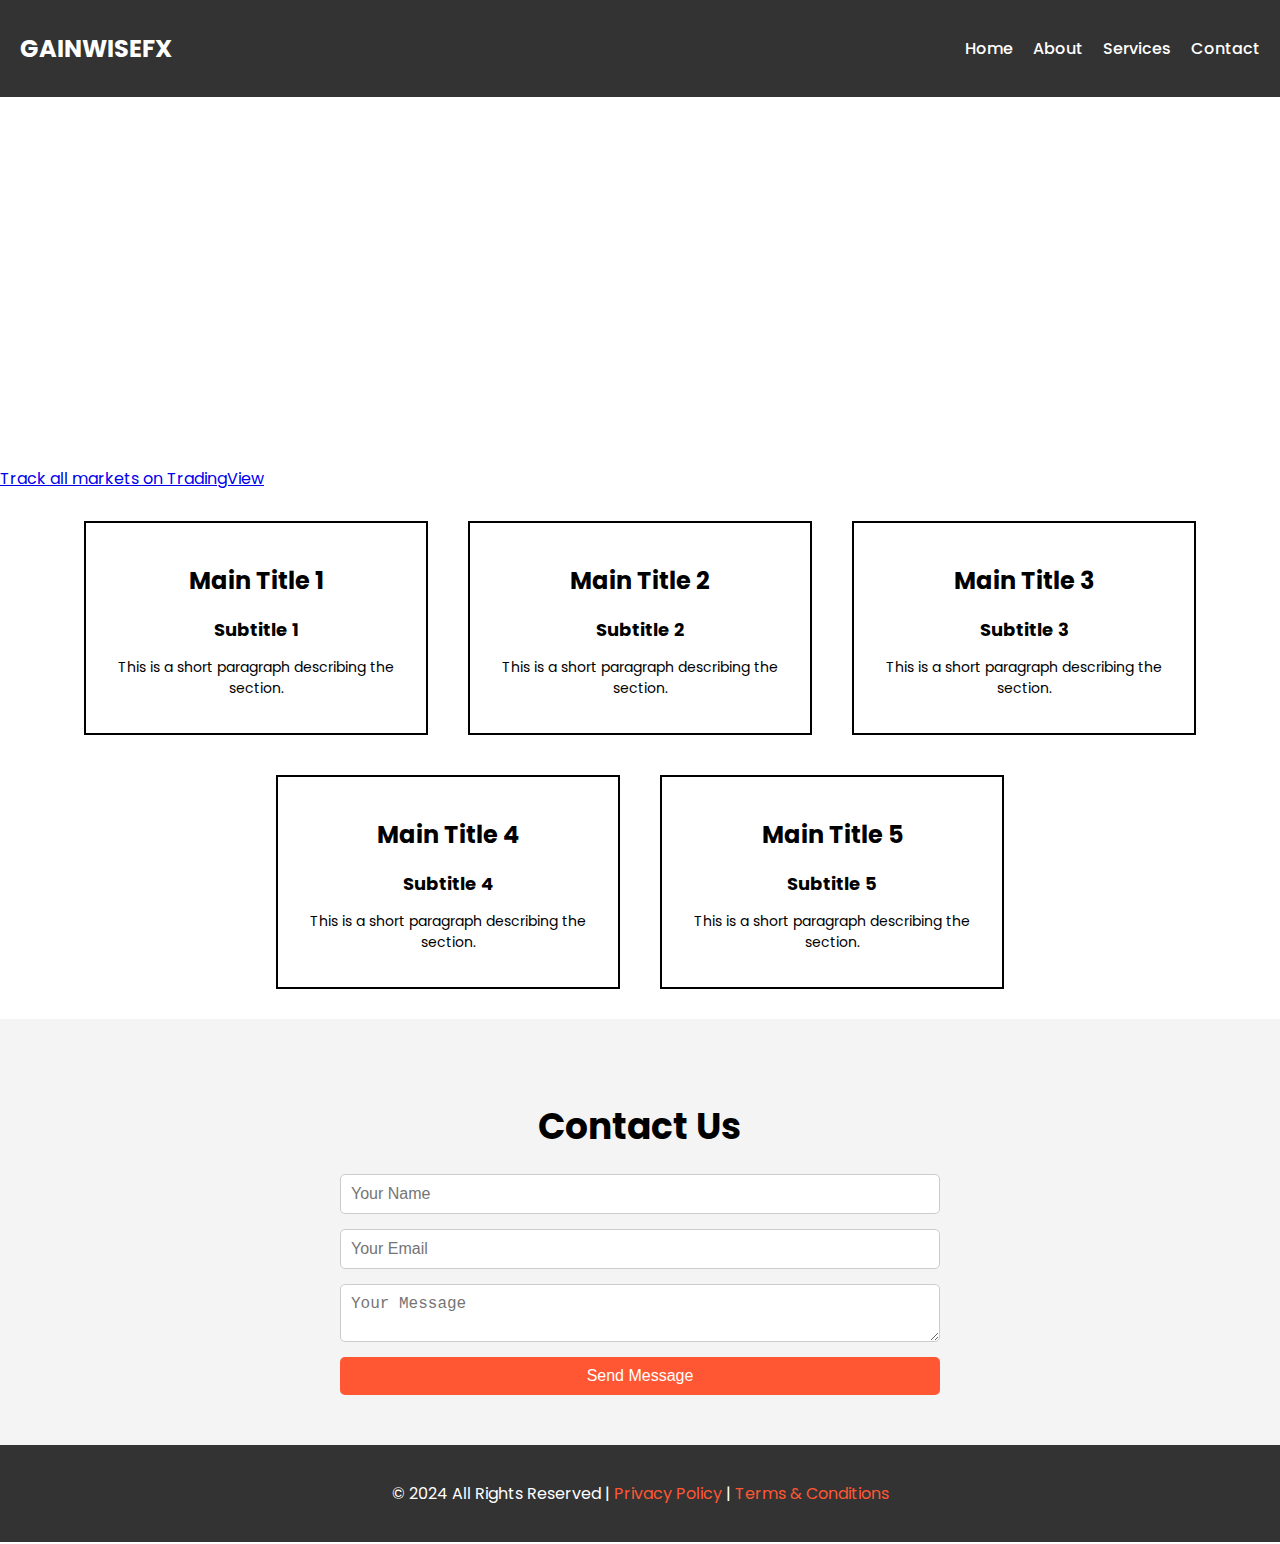
==== index.html @ 96739b5e "first commit" ====
<!DOCTYPE html>
<html lang="en">
<head>
    <meta charset="UTF-8">
    <meta name="viewport" content="width=device-width, initial-scale=1.0">
    <title>GainwiseFX</title>
    <link rel="stylesheet" href="https://fonts.googleapis.com/css2?family=Poppins:wght@400;500;600;700&display=swap">
    <link rel="stylesheet" href="styles.css">
    <style>
        
        body {
            font-family: 'Poppins', sans-serif;
            margin: 0;
            padding: 0;
            box-sizing: border-box;
        }

        .navbar {
            display: flex;
            justify-content: space-between;
            align-items: center;
            padding: 20px;
            background-color: #333;
            color: #fff;
        }

        .logo {
            font-size: 24px;
            font-weight: 700;
        }

        .hamburger {
            font-size: 24px;
            cursor: pointer;
            display: none;
        }

        .nav-links {
            list-style: none;
            display: flex;
            gap: 20px;
        }

        .nav-links a {
            color: #fff;
            text-decoration: none;
            font-weight: 500;
        }

        .hero {
            background: url('https://via.placeholder.com/1500x800') no-repeat center center/cover;
            color: #fff;
            padding: 100px 20px;
            text-align: center;
        }

        .hero-content h1 {
            font-size: 48px;
            margin-bottom: 20px;
        }

        .hero-content p {
            font-size: 18px;
        }

        .info-section {
            display: flex;
            flex-wrap: wrap;
            justify-content: center;
            padding: 20px;
            gap: 20px;
        }

        .info-box {
            transition: all 0.3s ease;
            border: 2px solid #000;
            padding: 20px;
            margin: 10px;
            cursor: pointer;
            flex: 1 1 calc(25% - 40px);
            max-width: 300px;
            text-align: center;
        }

        .info-box h2 {
            font-size: 24px;
            margin-bottom: 10px;
        }

        .info-box h3 {
            font-size: 18px;
            margin-bottom: 10px;
        }

        .info-box p {
            font-size: 14px;
        }

        .slide-in {
            transform: translateY(0);
            opacity: 1;
        }

        .shadow-bounce {
            box-shadow: 0px 4px 10px rgba(0, 0, 0, 0.3);
            transform: scale(1.05);
        }

        .info-box:hover {
            border-color: #ff5733;
            color: #ff5733;
        }

        .contact-section {
            padding: 50px 20px;
            background-color: #f4f4f4;
            text-align: center;
        }

        .contact-section h2 {
            font-size: 36px;
            margin-bottom: 20px;
        }

        .contact-section form {
            max-width: 600px;
            margin: 0 auto;
            display: flex;
            flex-direction: column;
            gap: 15px;
        }

        .contact-section input,
        .contact-section textarea {
            padding: 10px;
            border: 1px solid #ccc;
            border-radius: 5px;
            font-size: 16px;
        }

        .contact-section button {
            padding: 10px 20px;
            background-color: #ff5733;
            color: #fff;
            border: none;
            border-radius: 5px;
            cursor: pointer;
            font-size: 16px;
        }

        .footer {
            background-color: #333;
            color: #fff;
            text-align: center;
            padding: 20px;
        }

        .footer a {
            color: #ff5733;
            text-decoration: none;
        }

        /* Mobile Queries */
        @media (max-width: 768px) {
            .hamburger {
                display: block;
            }

            .nav-links {
                display: none;
                flex-direction: column;
                gap: 10px;
                position: absolute;
                top: 70px;
                right: 20px;
                background-color: #333;
                padding: 20px;
                border-radius: 5px;
            }

            .nav-links.active {
                display: flex;
            }

            .hero-content h1 {
                font-size: 36px;
            }

            .hero-content p {
                font-size: 16px;
            }

            .info-box {
                flex: 1 1 calc(50% - 40px);
            }
        }

        @media (max-width: 480px) {
            .info-box {
                flex: 1 1 100%;
            }
        }
    </style>
</head>
<body>
    <nav class="navbar">
        <div class="logo">GAINWISEFX</div>
        <div class="hamburger" onclick="toggleMenu()">&#9776;</div>
        <ul class="nav-links" id="navMenu">
            <li><a href="#">Home</a></li>
            <li><a href="#">About</a></li>
            <li><a href="#">Services</a></li>
            <li><a href="#">Contact</a></li>
        </ul>
    </nav>
    
    <header class="hero">
        <div class="hero-content">
            <h1>Welcome to Our Website</h1>
            <p>Your journey starts here.</p>
        </div>
    </header>
    
    <!-- TradingView Widget BEGIN -->
    <div class="tradingview-widget-container">
        <div class="tradingview-widget-container__widget"></div>
        <div class="tradingview-widget-copyright"><a href="https://www.tradingview.com/" rel="noopener nofollow" target="_blank"><span class="blue-text">Track all markets on TradingView</span></a></div>
    </div>
    <script type="text/javascript">
        var tradingViewSettings = {
            "symbol": "FX:EURUSD",
            "width": 350,
            "height": 220,
            "locale": "en",
            "dateRange": "12M",
            "colorTheme": "dark",
            "isTransparent": false,
            "autosize": false,
            "largeChartUrl": ""
        };

        (function() {
            var script = document.createElement("script");
            script.type = "text/javascript";
            script.src = "https://s3.tradingview.com/external-embedding/embed-widget-mini-symbol-overview.js";
            script.async = true;
            script.onload = function() {
                new TradingView.widget(tradingViewSettings);
            };
            document.querySelector(".tradingview-widget-container").appendChild(script);
        })();
    </script>
    <!-- TradingView Widget END -->
    
    <section class="info-section">
        <div class="info-box" onclick="changeStyle(this)">
            <h2>Main Title 1</h2>
            <h3>Subtitle 1</h3>
            <p>This is a short paragraph describing the section.</p>
        </div>
        <div class="info-box" onclick="changeStyle(this)">
            <h2>Main Title 2</h2>
            <h3>Subtitle 2</h3>
            <p>This is a short paragraph describing the section.</p>
        </div>
        <div class="info-box" onclick="changeStyle(this)">
            <h2>Main Title 3</h2>
            <h3>Subtitle 3</h3>
            <p>This is a short paragraph describing the section.</p>
        </div>
        <div class="info-box" onclick="changeStyle(this)">
            <h2>Main Title 4</h2>
            <h3>Subtitle 4</h3>
            <p>This is a short paragraph describing the section.</p>
        </div>
        <div class="info-box" onclick="changeStyle(this)">
            <h2>Main Title 5</h2>
            <h3>Subtitle 5</h3>
            <p>This is a short paragraph describing the section.</p>
        </div>
    </section>
    
    <section class="contact-section">
        <h2>Contact Us</h2>
        <form>
            <input type="text" placeholder="Your Name" required>
            <input type="email" placeholder="Your Email" required>
            <textarea placeholder="Your Message" required></textarea>
            <button type="submit">Send Message</button>
        </form>
    </section>
    
    <footer class="footer">
        <p>&copy; 2024 All Rights Reserved | <a href="#">Privacy Policy</a> | <a href="#">Terms & Conditions</a></p>
    </footer>
    
    <script>
        function toggleMenu() {
            document.getElementById("navMenu").classList.toggle("active");
        }

        document.addEventListener("scroll", function() {
            var infoBoxes = document.querySelectorAll(".info-box");
            infoBoxes.forEach(function(infoBox) {
                var position = infoBox.getBoundingClientRect().top;
                var screenPosition = window.innerHeight / 1.2;
                
                if (position < screenPosition) {
                    infoBox.classList.add("slide-in");
                }
            });
        });
        
        document.querySelectorAll(".info-box").forEach(function(box) {
            box.addEventListener("mouseover", function() {
                this.classList.add("shadow-bounce");
            });

            box.addEventListener("mouseleave", function() {
                this.classList.remove("shadow-bounce");
            });
        });
        
        function changeStyle(element) {
            element.style.borderColor = "#ff5733";
            element.style.color = "#ff5733";
        }
    </script>
</body>
</html>
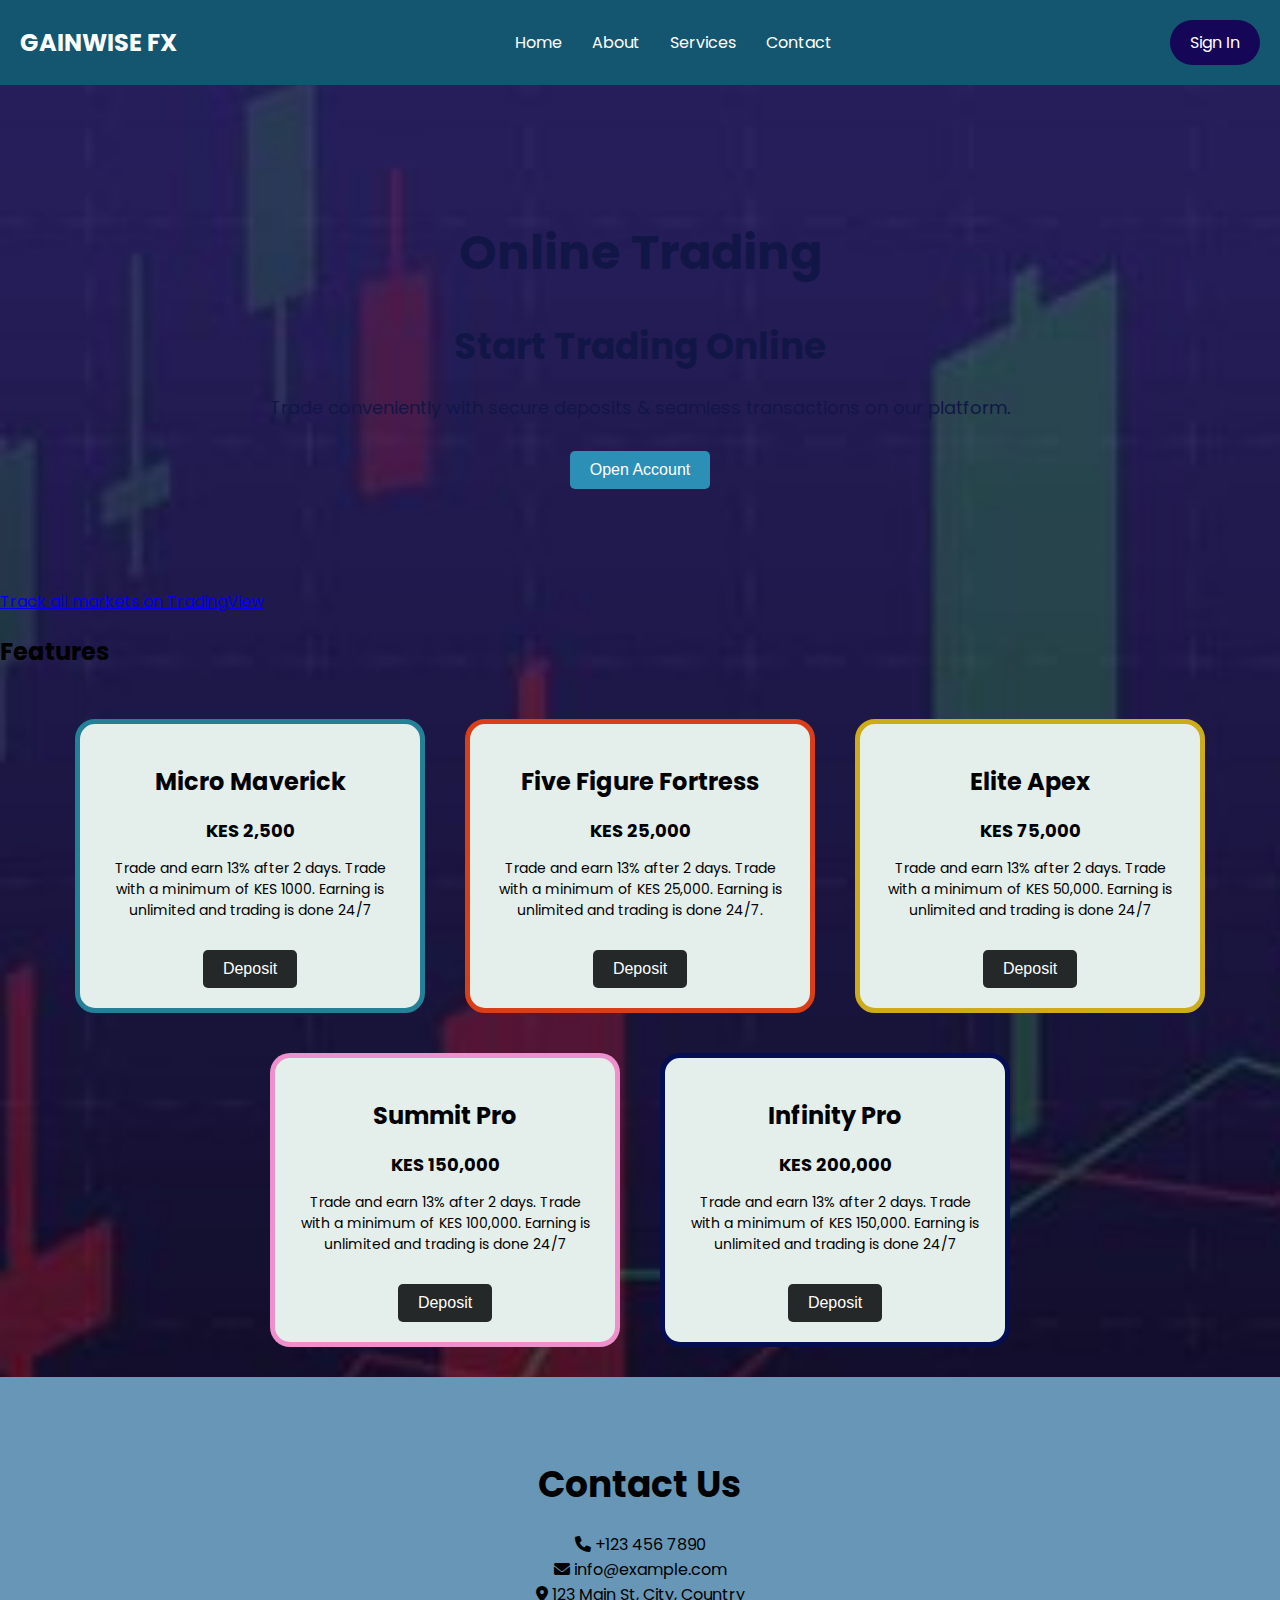
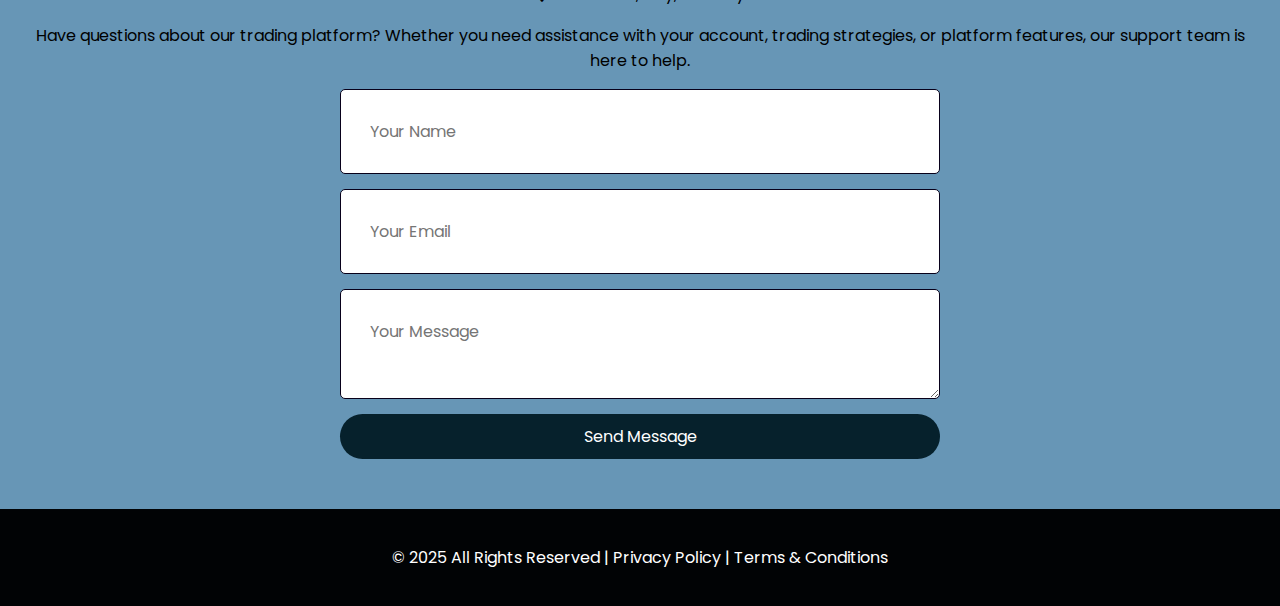
==== commit 88e787cd: "second commit" ====
--- a/index.html
+++ b/index.html
@@ -6,50 +6,146 @@
     <title>GainwiseFX</title>
     <link rel="stylesheet" href="https://fonts.googleapis.com/css2?family=Poppins:wght@400;500;600;700&display=swap">
     <link rel="stylesheet" href="styles.css">
+    <link rel="stylesheet" href="https://cdnjs.cloudflare.com/ajax/libs/font-awesome/6.0.0/css/all.min.css">
     <style>
-        
         body {
+            background: url('../assets/hero2.jpg') no-repeat center center/cover;
             font-family: 'Poppins', sans-serif;
             margin: 0;
             padding: 0;
             box-sizing: border-box;
         }
 
-        .navbar {
-            display: flex;
-            justify-content: space-between;
-            align-items: center;
-            padding: 20px;
-            background-color: #333;
-            color: #fff;
-        }
-
-        .logo {
-            font-size: 24px;
-            font-weight: 700;
-        }
-
-        .hamburger {
-            font-size: 24px;
-            cursor: pointer;
-            display: none;
-        }
-
-        .nav-links {
-            list-style: none;
-            display: flex;
-            gap: 20px;
-        }
-
-        .nav-links a {
-            color: #fff;
-            text-decoration: none;
-            font-weight: 500;
-        }
+.navbar {
+    display: flex;
+    justify-content: space-between;
+    align-items: center;
+    padding: 20px;
+    background-color: #145670;
+    color: #fff;
+}
+
+.logo { 
+    font-size: 1.5rem;
+    font-weight: bold;
+}
+
+.nav-links {
+    display: flex;
+    justify-content: center;
+    align-items: center;
+    list-style: none;
+    margin: 0;
+    padding: 0;
+    flex-grow: 1; /* Allow the nav-links to take up available space */
+}
+
+.nav-links li {
+    margin: 0 15px;
+}
+
+.nav-links a {
+    color: #fff;
+    text-decoration: none;
+    font-size: 1rem;
+}
+
+.sign-in {
+    background-color: rgb(21, 6, 87);
+    color: #fff;
+    border: none;
+    padding: 10px 20px;
+    border-radius: 30px; /* Curved edges */
+    cursor: pointer;
+    font-size: 1rem;
+    font-family: 'Poppins', sans-serif; /* Apply Poppins font */
+    transition: background-color 0.3s ease; /* Smooth hover effect */
+}
+
+.sign-in:hover {
+    background-color: #101022; /* Darker grey on hover */
+}
+
+.hamburger {
+    display: none;
+    font-size: 1.5rem;
+    cursor: pointer;
+}
+
+/* Responsive Design for Hamburger Menu */
+@media (max-width: 768px) {
+    .nav-links {
+        display: none;
+        flex-direction: column;
+        width: 100%;
+        position: absolute;
+        top: 60px;
+        left: 0;
+        background-color: #145670;
+        
+    }
+
+    .nav-links.active {
+        display: flex;
+    }
+    .sign-in {
+    background-color: rgb(10, 3, 41);
+    color: #fff;
+    border: none;
+    padding: 10px 20px;
+    border-radius: 25px; /* Curved edges */
+    cursor: pointer;
+    font-size: 1rem;
+    font-family: 'Poppins', sans-serif; /* Poppins font */
+    transition: background-color 0.3s ease; /* Smooth hover effect */
+}
+
+.sign-in:hover {
+    background-color: #606060; /* Darker grey on hover */
+}
+
+/* Responsive Design for Sign-In Button */
+@media (max-width: 768px) {
+    .sign-in {
+        display: inline-block; /* Hide the button on smaller screens */
+    }
+
+    .hamburger {
+        display: block; /* Show the hamburger menu */
+    }
+
+    /* Optional: Add a Sign-In link inside the mobile menu */
+    .nav-links.active .sign-in-mobile {
+        display: block;
+        text-align: center;
+        margin-top: 10px;
+    }
+
+    .sign-in-mobile {
+        display: none;
+        background-color: grey;
+        color: #fff;
+        border: none;
+        padding: 10px 20px;
+        border-radius: 25px;
+        cursor: pointer;
+        font-size: 1rem;
+        font-family: 'Poppins', sans-serif;
+        width: 100%;
+    }
+}
+    .hamburger {
+        display: block;
+    }
+
+    .sign-in {
+        display:inline-block;
+    }
+}
 
         .hero {
-            background: url('https://via.placeholder.com/1500x800') no-repeat center center/cover;
-            color: #fff;
+            background: url ('../../assets/images/hero1.jpg') no-repeat center center/cover;
+            color: #121646; /* Changed text color to white for better contrast */
             padding: 100px 20px;
             text-align: center;
         }
@@ -59,8 +155,31 @@
             margin-bottom: 20px;
         }
 
+        .hero-content h2 {
+            font-size: 36px;
+            margin-bottom: 20px;
+            
+        }
+
         .hero-content p {
+
             font-size: 18px;
+            margin-bottom: 30px;
+        }
+
+        .hero-button {
+            padding: 10px 20px;
+            background-color: #2c8fb6;
+            color: #fff;
+            border: none;
+            border-radius: 5px;
+            cursor: pointer;
+            font-size: 16px;
+            transition: background-color 0.3s ease;
+        }
+
+        .hero-button:hover {
+            background-color: #1f6a8a;
         }
 
         .info-section {
@@ -71,29 +190,69 @@
             gap: 20px;
         }
 
-        .info-box {
+        /* Common Box Styling */
+        .maverick-box, .fivefigure-box, .elite-box, .summit-box, .infinity-box {
             transition: all 0.3s ease;
-            border: 2px solid #000;
             padding: 20px;
             margin: 10px;
             cursor: pointer;
             flex: 1 1 calc(25% - 40px);
             max-width: 300px;
             text-align: center;
-        }
-
-        .info-box h2 {
+            border: 5px solid;
+            background: #e4eeeb;
+            border-radius: 20px;
+
+        }
+
+        .maverick-box {
+            border-color: #238097;
+        }
+
+        .fivefigure-box {
+            border-color: #d83f19;
+        }
+
+        .elite-box {
+            border-color: #ccac1c;
+        }
+
+        .summit-box {
+            border-color: #fc059d67;
+        }
+
+        .infinity-box {
+            border-color: #050d53;
+        }
+
+        .maverick-box h2, .fivefigure-box h2, .elite-box h2, .summit-box h2, .infinity-box h2 {
             font-size: 24px;
             margin-bottom: 10px;
         }
 
-        .info-box h3 {
+        .maverick-box h3, .fivefigure-box h3, .elite-box h3, .summit-box h3, .infinity-box h3 {
             font-size: 18px;
             margin-bottom: 10px;
         }
 
-        .info-box p {
+        .maverick-box p, .fivefigure-box p, .elite-box p, .summit-box p, .infinity-box p {
             font-size: 14px;
+        }
+
+        .deposit-button {
+            margin-top: 15px;
+            padding: 10px 20px;
+            background-color: #0a0e0ee1;
+            color: #fff;
+            border: none;
+            border-radius: 5px;
+            cursor: pointer;
+            font-size: 16px;
+            transition: background-color 0.3s ease;
+        }
+
+        .deposit-button:hover {
+            background-color: #352826;
         }
 
         .slide-in {
@@ -106,14 +265,34 @@
             transform: scale(1.05);
         }
 
-        .info-box:hover {
-            border-color: #ff5733;
-            color: #ff5733;
+        .maverick-box:hover {
+            border-color: #2042d8;
+            color: #090e0d;
+        }
+
+        .fivefigure-box:hover {
+            border-color: #db401d;
+            color: #140e0d;
+        }
+
+        .elite-box:hover {
+            border-color: #095225;
+            color: #04140a;
+        }
+
+        .summit-box:hover {
+            border-color: #750b55;
+            color: #0d0a0f;
+        }
+
+        .infinity-box:hover {
+            border-color: #010718;
+            color: #181920;
         }
 
         .contact-section {
             padding: 50px 20px;
-            background-color: #f4f4f4;
+            background-color: #6796b6;
             text-align: center;
         }
 
@@ -132,31 +311,33 @@
 
         .contact-section input,
         .contact-section textarea {
-            padding: 10px;
-            border: 1px solid #ccc;
+            padding: 29px;
+            border: 1px solid #08001a;
             border-radius: 5px;
             font-size: 16px;
+            font-family: 'Poppins', sans-serif;
         }
 
         .contact-section button {
             padding: 10px 20px;
-            background-color: #ff5733;
+            background-color: #06212c;
             color: #fff;
             border: none;
-            border-radius: 5px;
+            border-radius: 30px;
             cursor: pointer;
             font-size: 16px;
+            font-family: 'Poppins', sans-serif;
         }
 
         .footer {
-            background-color: #333;
+            background-color: #010305;
             color: #fff;
             text-align: center;
             padding: 20px;
         }
 
         .footer a {
-            color: #ff5733;
+            color: #ffffff;
             text-decoration: none;
         }
 
@@ -186,17 +367,24 @@
                 font-size: 36px;
             }
 
+            .hero-content h2 {
+                font-size: 28px;
+            }
+
             .hero-content p {
                 font-size: 16px;
             }
-
-            .info-box {
+            .hero-content h3 {
+                font-size: 28px;
+                text-align: center;
+            }
+            .maverick-box, .fivefigure-box, .elite-box, .summit-box, .infinity-box {
                 flex: 1 1 calc(50% - 40px);
             }
         }
 
         @media (max-width: 480px) {
-            .info-box {
+            .maverick-box, .fivefigure-box, .elite-box, .summit-box, .infinity-box {
                 flex: 1 1 100%;
             }
         }
@@ -204,94 +392,127 @@
 </head>
 <body>
     <nav class="navbar">
-        <div class="logo">GAINWISEFX</div>
-        <div class="hamburger" onclick="toggleMenu()">&#9776;</div>
+        <div class="logo">GAINWISE FX</div>
+    
         <ul class="nav-links" id="navMenu">
             <li><a href="#">Home</a></li>
             <li><a href="#">About</a></li>
             <li><a href="#">Services</a></li>
             <li><a href="#">Contact</a></li>
+        
+    </ul>
         </ul>
+    
+        <button class="sign-in">Sign In</button>
+    
+        <div class="hamburger" onclick="toggleMenu()">&#9776;</div>
     </nav>
     
     <header class="hero">
         <div class="hero-content">
-            <h1>Welcome to Our Website</h1>
-            <p>Your journey starts here.</p>
+            <h1>Online Trading</h1>
+            <h2>Start Trading Online</h2>
+            <p>Trade conveniently with secure deposits & seamless transactions on our platform.</p>
+            <button class="hero-button">Open Account</button>
         </div>
     </header>
     
     <!-- TradingView Widget BEGIN -->
-    <div class="tradingview-widget-container">
-        <div class="tradingview-widget-container__widget"></div>
-        <div class="tradingview-widget-copyright"><a href="https://www.tradingview.com/" rel="noopener nofollow" target="_blank"><span class="blue-text">Track all markets on TradingView</span></a></div>
+<div class="tradingview-widget-container" style="height:100%;width:100%">
+    <div class="tradingview-widget-container__widget" style="height:calc(100% - 32px);width:100%"></div>
+    <div class="tradingview-widget-copyright">
+        <a href="https://www.tradingview.com/" rel="noopener nofollow" target="_blank">
+            <span class="blue-text">Track all markets on TradingView</span>
+        </a>
     </div>
-    <script type="text/javascript">
-        var tradingViewSettings = {
-            "symbol": "FX:EURUSD",
-            "width": 350,
-            "height": 220,
-            "locale": "en",
-            "dateRange": "12M",
-            "colorTheme": "dark",
-            "isTransparent": false,
-            "autosize": false,
-            "largeChartUrl": ""
-        };
-
-        (function() {
-            var script = document.createElement("script");
-            script.type = "text/javascript";
-            script.src = "https://s3.tradingview.com/external-embedding/embed-widget-mini-symbol-overview.js";
-            script.async = true;
-            script.onload = function() {
-                new TradingView.widget(tradingViewSettings);
-            };
-            document.querySelector(".tradingview-widget-container").appendChild(script);
-        })();
-    </script>
-    <!-- TradingView Widget END -->
-    
+</div>
+
+<script type="text/javascript">
+    new TradingView.widget({
+        "container_id": "tradingview-widget-container__widget",
+        "autosize": true,
+        "symbol": "BINANCE:BTCUSDT",
+        "interval": "5",
+        "timezone": "Africa/Nairobi",
+        "theme": "dark",
+        "style": "1",
+        "locale": "en",
+        "backgroundColor": "rgba(0, 0, 0, 1)",
+        "gridColor": "rgba(216, 216, 216, 0.06)",
+        "allow_symbol_change": true,
+        "calendar": false,
+        "support_host": "https://www.tradingview.com"
+    });
+</script>
+
+<script type="text/javascript" src="https://s3.tradingview.com/external-embedding/embed-widget-advanced-chart.js" async></script>
+<!-- TradingView Widget END -->
+        <h2>Features</h2>
     <section class="info-section">
-        <div class="info-box" onclick="changeStyle(this)">
-            <h2>Main Title 1</h2>
-            <h3>Subtitle 1</h3>
-            <p>This is a short paragraph describing the section.</p>
-        </div>
-        <div class="info-box" onclick="changeStyle(this)">
-            <h2>Main Title 2</h2>
-            <h3>Subtitle 2</h3>
-            <p>This is a short paragraph describing the section.</p>
-        </div>
-        <div class="info-box" onclick="changeStyle(this)">
-            <h2>Main Title 3</h2>
-            <h3>Subtitle 3</h3>
-            <p>This is a short paragraph describing the section.</p>
-        </div>
-        <div class="info-box" onclick="changeStyle(this)">
-            <h2>Main Title 4</h2>
-            <h3>Subtitle 4</h3>
-            <p>This is a short paragraph describing the section.</p>
-        </div>
-        <div class="info-box" onclick="changeStyle(this)">
-            <h2>Main Title 5</h2>
-            <h3>Subtitle 5</h3>
-            <p>This is a short paragraph describing the section.</p>
+        <div class="maverick-box" onclick="changeStyle(this)">
+            <h2>Micro Maverick</h2>
+            <h3>KES 2,500</h3>
+            <p>Trade and earn 13% after 2 days. Trade with a minimum of KES 1000. Earning is unlimited and trading is done 24/7</p>
+            <button class="deposit-button">Deposit</button>
+        </div>
+        <div class="fivefigure-box" onclick="changeStyle(this)">
+            <h2>Five Figure Fortress</h2>
+            <h3>KES 25,000</h3>
+            <p>Trade and earn 13% after 2 days. Trade with a minimum of KES 25,000. Earning is unlimited and trading is done 24/7.</p>
+            <button class="deposit-button">Deposit</button>
+        </div>
+        <div class="elite-box" onclick="changeStyle(this)">
+            <h2>Elite Apex</h2>
+            <h3>KES 75,000</h3>
+            <p>Trade and earn 13% after 2 days. Trade with a minimum of KES 50,000. Earning is unlimited and trading is done 24/7</p>
+            <button class="deposit-button">Deposit</button>
+        </div>
+        <div class="summit-box" onclick="changeStyle(this)">
+            <h2>Summit Pro</h2>
+            <h3>KES 150,000</h3>
+            <p>Trade and earn 13% after 2 days. Trade with a minimum of KES 100,000. Earning is unlimited and trading is done 24/7</p>
+            <button class="deposit-button">Deposit</button>
+        </div>
+        <div class="infinity-box" onclick="changeStyle(this)">
+            <h2>Infinity Pro</h2>
+            <h3>KES 200,000</h3>
+            <p>Trade and earn 13% after 2 days. Trade with a minimum of KES 150,000. Earning is unlimited and trading is done 24/7</p>
+            <button class="deposit-button">Deposit</button>
         </div>
     </section>
     
     <section class="contact-section">
         <h2>Contact Us</h2>
-        <form>
-            <input type="text" placeholder="Your Name" required>
-            <input type="email" placeholder="Your Email" required>
-            <textarea placeholder="Your Message" required></textarea>
+        <div class="contact-info">
+            <div class="contact-item">
+                <i class="fas fa-phone"></i> <!-- Phone Icon -->
+                <span>+123 456 7890</span>
+            </div>
+            <div class="contact-item">
+                <i class="fas fa-envelope"></i> <!-- Email Icon -->
+                <span>info@example.com</span>
+            </div>
+            <div class="contact-item">
+                <i class="fas fa-map-marker-alt"></i> <!-- Location Icon -->
+                <span>123 Main St, City, Country</span>
+            </div>
+        </div>
+        <p>Have questions about our trading platform? Whether you need assistance with your account, trading strategies, or platform features, our support team is here to help. </p>
+        
+        <form action="https://api.web3forms.com/submit" method="POST">
+            <input type="hidden" name="access_key" value="31e924f9-94e0-4167-9d7c-7783fa8791be">
+            
+            <input type="text" name="name" placeholder="Your Name" required>
+            <input type="email" name="email" placeholder="Your Email" required>
+            <textarea name="message" placeholder="Your Message" required></textarea>
+            
             <button type="submit">Send Message</button>
         </form>
+        
     </section>
     
     <footer class="footer">
-        <p>&copy; 2024 All Rights Reserved | <a href="#">Privacy Policy</a> | <a href="#">Terms & Conditions</a></p>
+        <p>&copy; 2025 All Rights Reserved | <a href="#">Privacy Policy</a> | <a href="#">Terms & Conditions</a></p>
     </footer>
     
     <script>
@@ -300,7 +521,7 @@
         }
 
         document.addEventListener("scroll", function() {
-            var infoBoxes = document.querySelectorAll(".info-box");
+            var infoBoxes = document.querySelectorAll(".maverick-box, .fivefigure-box, .elite-box, .summit-box, .infinity-box");
             infoBoxes.forEach(function(infoBox) {
                 var position = infoBox.getBoundingClientRect().top;
                 var screenPosition = window.innerHeight / 1.2;
@@ -311,7 +532,7 @@
             });
         });
         
-        document.querySelectorAll(".info-box").forEach(function(box) {
+        document.querySelectorAll(".maverick-box, .fivefigure-box, .elite-box, .summit-box, .infinity-box").forEach(function(box) {
             box.addEventListener("mouseover", function() {
                 this.classList.add("shadow-bounce");
             });
@@ -326,5 +547,7 @@
             element.style.color = "#ff5733";
         }
     </script>
+    <script src="https://static.elfsight.com/platform/platform.js" async></script>
+<div class="elfsight-app-bfb0e7c2-0ac0-457c-b90c-064d605aa169" data-elfsight-app-lazy> </div>
 </body>
 </html>